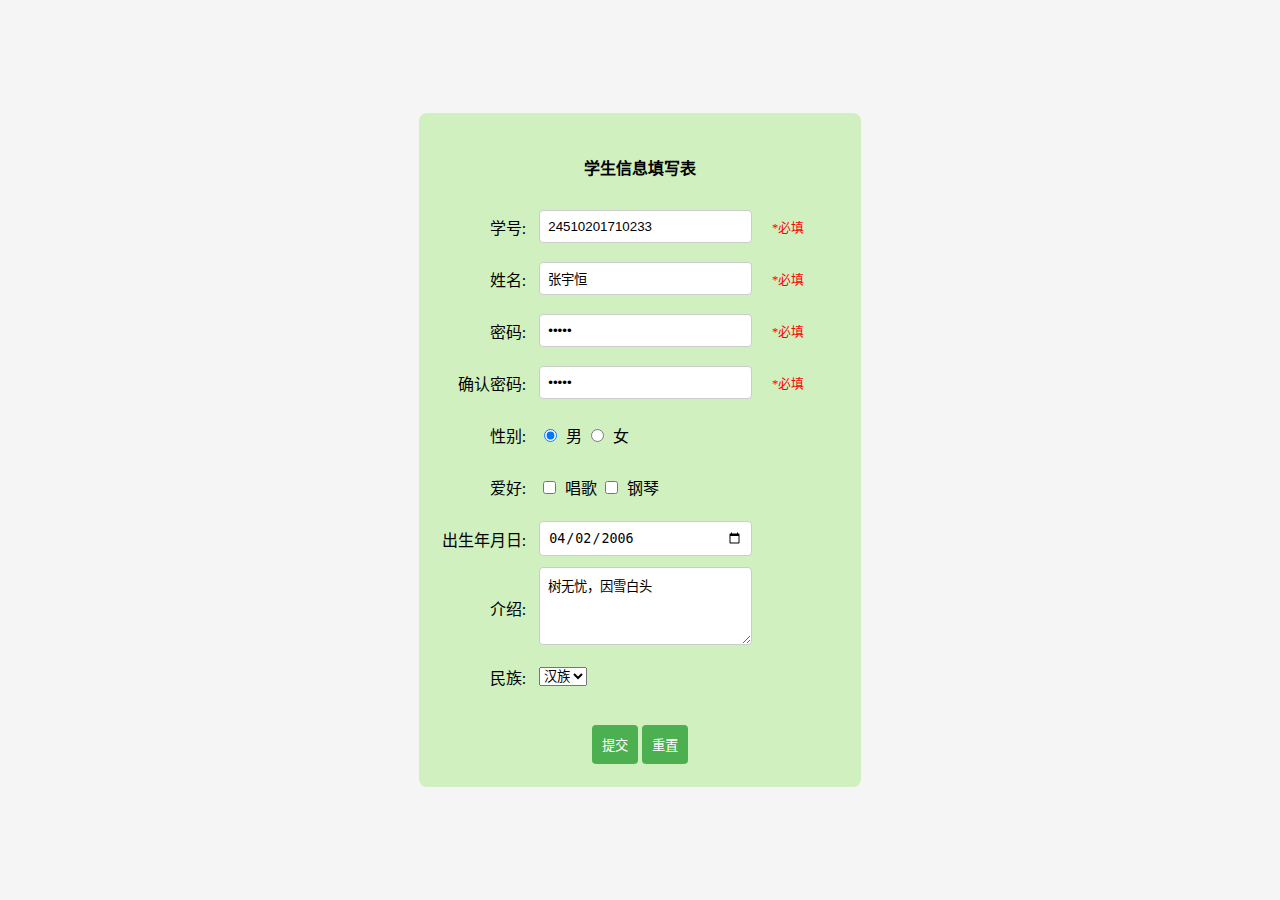
==== YR_H/web/formDemoA.html @ a32da701 "Add files via upload" ====
<!DOCTYPE html>
<html lang="zh-CN">
<head>
    <meta charset="UTF-8">
    <title>学生信息填写表</title>
    <style>
        body {
            display: flex;
            justify-content: center;
            align-items: center;
            height: 100vh;
            margin: 0;
            background-color: #f5f5f5;
        }
        form {
            background-color: #d0f0c0;
            padding: 20px;
            border-radius: 8px;
            display: inline-block;
        }
        h4{
            text-align:center;
        }
        table {
            width: 100%;
        }
        tr {
            height: 50px;
        }
        td.label {
            text-align: right;
            padding-right: 10px;
            white-space: nowrap;
        }
        td.input {
            text-align: left;
        }
        td.required {
            width: 100px;
            text-align: center;
            color: red;
            font-size: 0.8em;
        }
        input[type="text"],
        input[type="password"],
        input[type="date"],
        textarea {
            width: 100%;
            padding: 8px;
            border-radius: 4px;
            border: 1px solid #ccc;
        }
        input[type="radio"],
        input[type="checkbox"] {
            margin-right: 5px;
        }
        input[type="submit"],
        input[type="reset"] {
            margin-top: 20px;
            padding: 10px;
            border: none;
            border-radius: 4px;
            background-color: #4CAF50;
            color: white;
            cursor: pointer;
        }
        input[type="submit"]:hover,
        input[type="reset"]:hover {
            background-color: #45a049;
        }
    </style>
</head>
<body>
    <form action="" method="">
        <h4>学生信息填写表</h4>
        <table>
            <tr>
                <td class="label"><label for="studentId">学号:</label></td>
                <td class="input"><input type="text" id="studentId" name="studentId" required value="24510201710233"></td>
                <td class="required">*必填</td>
            </tr>
            <tr>
                <td class="label"><label for="name">姓名:</label></td>
                <td class="input"><input type="text" id="name" name="name" required value="张宇恒"></td>
                <td class="required">*必填</td>
            </tr>
            <tr>
                <td class="label"><label for="password">密码:</label></td>
                <td class="input"><input type="password" id="password" name="password" required value="12345"></td>
                <td class="required">*必填</td>
            </tr>
            <tr>
                <td class="label"><label for="confirmPassword">确认密码:</label></td>
                <td class="input"><input type="password" id="confirmPassword" name="confirmPassword" required value="12345"></td>
                <td class="required">*必填</td>
            </tr>
            <!-- 其他表单元素 -->
            <tr>
                <td class="label">性别:</td>
                <td class="input">
                    <input type="radio" id="male" name="gender" value="male" checked>
                    <label for="male">男</label>
                    <input type="radio" id="female" name="gender" value="female">
                    <label for="female">女</label>
                </td>
            </tr>
            <tr>
                <td class="label">爱好:</td>
                <td class="input">
                    <input type="checkbox" id="singing" name="hobby1" value="singing" >
                    <label for="singing">唱歌</label>
                    <input type="checkbox" id="piano" name="hobby2" value="piano">
                    <label for="piano">钢琴</label>
                </td>
            </tr>
            <tr>
                <td class="label"><label for="birthday">出生年月日:</label></td>
                <td class="input"><input type="date" id="birthday" name="birthday" required value="2006-04-02"></td>
            </tr>
            <tr>
                <td class="label"><label for="introduction">介绍:</label></td>
                <td class="input"><textarea id="introduction" name="introduction" rows="4" required>树无忧，因雪白头</textarea></td>
            </tr>
            <tr>
                <td class="label"><label for="introduction">民族:</label></td>
                <td class="input"><select name="cars">
                    <option value="nation" selected>汉族</option>
                    </select></td>
            </tr>
            <tr>
                <td colspan="3" style="text-align: center;">
                    <input type="submit" value="提交">
                    <input type="reset" value="重置">
                </td>
            </tr>
        </table>
    </form>
</body>
</html>
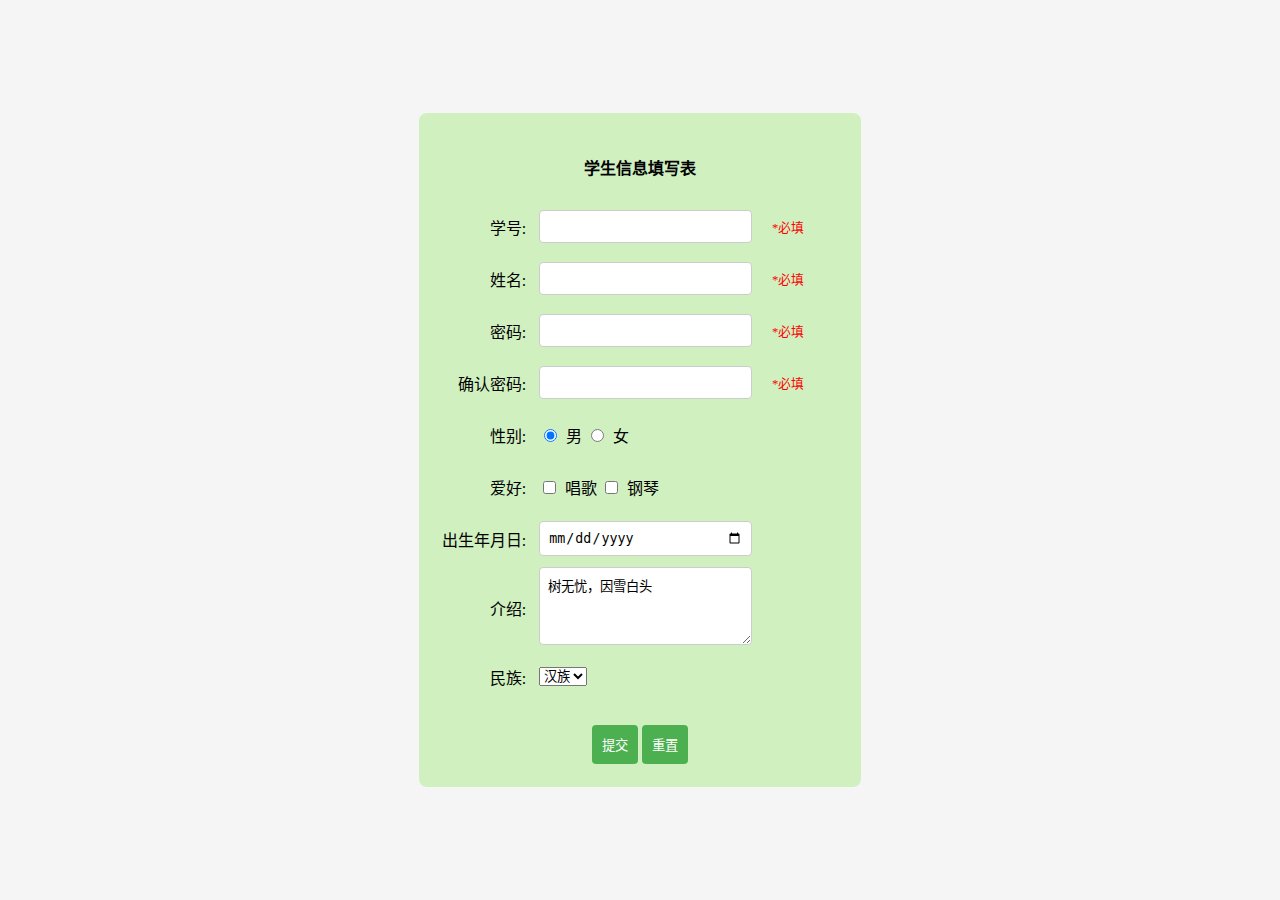
==== commit 15923a84: "Update formDemoA.html" ====
--- a/YR_H/web/formDemoA.html
+++ b/YR_H/web/formDemoA.html
@@ -76,22 +76,22 @@
         <table>
             <tr>
                 <td class="label"><label for="studentId">学号:</label></td>
-                <td class="input"><input type="text" id="studentId" name="studentId" required value="24510201710233"></td>
+                <td class="input"><input type="text" id="studentId" name="studentId" required value=""></td>
                 <td class="required">*必填</td>
             </tr>
             <tr>
                 <td class="label"><label for="name">姓名:</label></td>
-                <td class="input"><input type="text" id="name" name="name" required value="张宇恒"></td>
+                <td class="input"><input type="text" id="name" name="name" required value=""></td>
                 <td class="required">*必填</td>
             </tr>
             <tr>
                 <td class="label"><label for="password">密码:</label></td>
-                <td class="input"><input type="password" id="password" name="password" required value="12345"></td>
+                <td class="input"><input type="password" id="password" name="password" required value=""></td>
                 <td class="required">*必填</td>
             </tr>
             <tr>
                 <td class="label"><label for="confirmPassword">确认密码:</label></td>
-                <td class="input"><input type="password" id="confirmPassword" name="confirmPassword" required value="12345"></td>
+                <td class="input"><input type="password" id="confirmPassword" name="confirmPassword" required value=""></td>
                 <td class="required">*必填</td>
             </tr>
             <!-- 其他表单元素 -->
@@ -115,7 +115,7 @@
             </tr>
             <tr>
                 <td class="label"><label for="birthday">出生年月日:</label></td>
-                <td class="input"><input type="date" id="birthday" name="birthday" required value="2006-04-02"></td>
+                <td class="input"><input type="date" id="birthday" name="birthday" required value=""></td>
             </tr>
             <tr>
                 <td class="label"><label for="introduction">介绍:</label></td>
@@ -136,4 +136,4 @@
         </table>
     </form>
 </body>
-</html>+</html>
